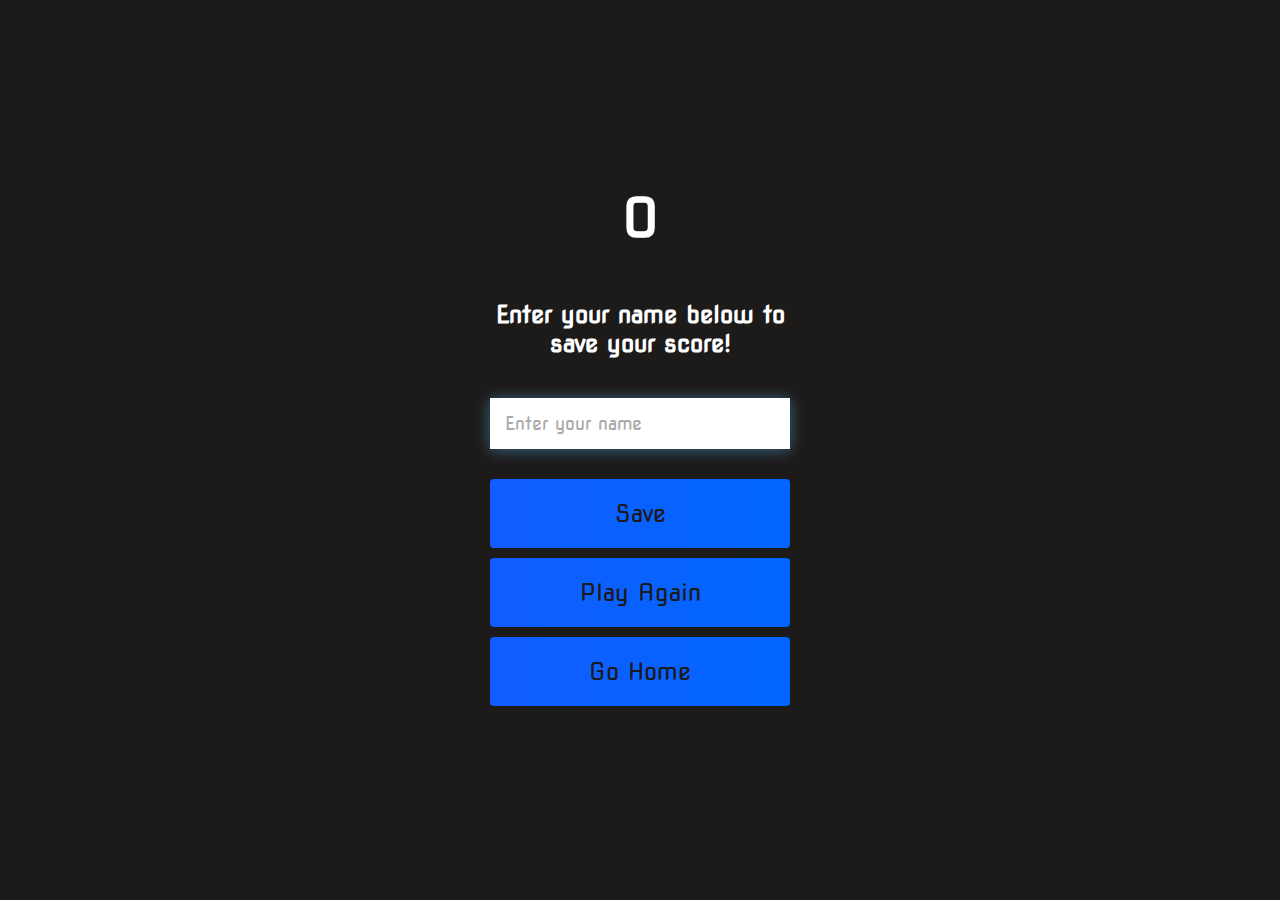
==== end.html @ d44bce8b "Added the end html and jscode that will allow user to enter name to save score" ====
<!DOCTYPE html>
<html lang="en">
<head>
    <meta charset="UTF-8">
    <meta http-equiv="X-UA-Compatible" content="IE=edge">
    <meta name="viewport" content="width=device-width, initial-scale=1.0">
    <title>Document</title>
    <link rel="stylesheet" href="./assets/css/styles.css">
</head>
<body>
    <div class="container">
        <div id="end" class="flex-center flex-column">
            <h1 id="finalScore">0</h1>
            <form class="end-form-container">
                <h2 id="end-text">Enter your name below to save your score!</h2>
                <input type="text" name="name" id="username" placeholder="Enter your name">
                <button class="btn" id="saveScoreBtn" type="submit" onClick="saveHighScore(event)" disabled>Save</button>
            </form>
            <a href="./game.html" class="btn">Play Again</a>
            <a href="./index.html" class="btn">Go Home</a>
        </div>
    </div>
</body>
</html>
---- assets/css/styles.css ----
@import url("https://fonts.googleapis.com/css2?family=Nova+Square&display=swap");

:root {
    background-color: rgb(29, 26, 26);
}

* {
    box-sizing: border-box;
    margin: 0;
    padding: 0;
    font-size: 62.5%;
    font-family: "Nova Square", cursive;
}

h1 {
    font-size: 5.4rem;
    color: white;
    margin-bottom: 5rem;
}

h2 {
    font-size: 4.2rem;
    margin-bottom: 4rem;
}

.container {
    width: 100vw;
    height: 100vh;
    display: flex;
    justify-content: center;
    align-items: center;
    max-width: 80rem;
    margin: 0 auto;
    padding: 2rem;
}

.flex-column {
    display: flex;
    flex-direction: column;
}

.flex-center {
    justify-content: center;
    align-items: center;
}

.justify-center {
    justify-content: center;
}

.text-center {
    text-align: center;
}

.btn {
    font-size: 2.4rem;
    padding: 2rem 0;
    width: 30rem;
    text-align: center;
    margin-bottom: 1rem;
    text-decoration: none;
    color: rgb(28, 26, 26);
    background: linear-gradient(90deg, rgb(18, 93, 255) 0%, rgb(0, 102, 255) 100%);
    border-radius: 4px;
}

.btn:hover {
    cursor: pointer;
    box-shadow: 0 0.4rem 1.4rem 0 rgba(8, 114, 244, 0.6);
    transition: transform 150ms;
    transform: scale(1.03);
}

.btn[disabled]:hover {
    cursor: not-allowed;
    box-shadow: none;
    transform: none;
}

#highscore-btn {
    background: linear-gradient(90deg, rgb(6, 241, 131) 0%, rgb(6, 241, 131) 100%);
}

#highscore-btn:hover {
    box-shadow: 0 0.4rem 1.4rem 0 rgba(7, 87, 10, 0.5);
}

/* End Page CSS */
.end-form-container {
    width: 100%;
    display: flex;
    flex-direction: column;
    align-items: center;
    max-width: 30rem;
}

input {
    margin-bottom: 1rem;
    width: 20rem;
    padding: 1.5rem;
    font-size: 1.8rem;
    border: none;
    box-shadow: 0 0.1rem 1.4rem 0 rgba(86, 185, 235, 0.5);
}

input::placeholder {
    color: #aaa;
}

#username {
    margin-bottom: 3rem;
    width: 100%;
    outline: none;
}

#end-text {
    font-size: 2.4rem;
    color: #fff;
    text-align: center;
}

#saveScoreBtn {
    border: none;
}
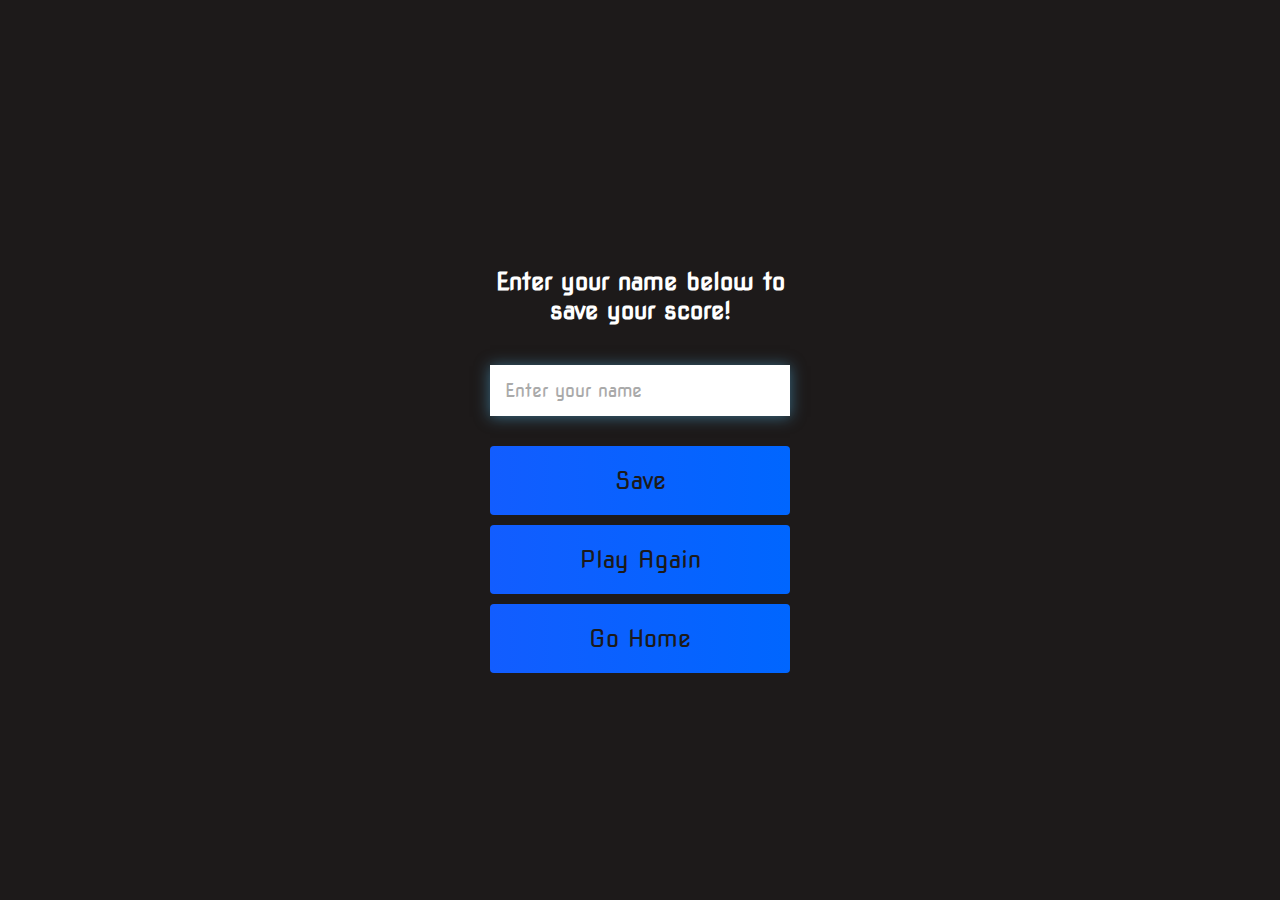
==== commit 0a94fc9c: "finished the code for the highscores page" ====
--- a/end.html
+++ b/end.html
@@ -14,11 +14,12 @@
             <form class="end-form-container">
                 <h2 id="end-text">Enter your name below to save your score!</h2>
                 <input type="text" name="name" id="username" placeholder="Enter your name">
-                <button class="btn" id="saveScoreBtn" type="submit" onClick="saveHighScore(event)" disabled>Save</button>
+                <button class="btn" id="saveScoreBtn" type="submit" onclick="saveHighScore(event)" disabled>Save</button>
             </form>
             <a href="./game.html" class="btn">Play Again</a>
             <a href="./index.html" class="btn">Go Home</a>
         </div>
     </div>
+    <script src="./assets/javascript/end.js"></script>
 </body>
 </html>